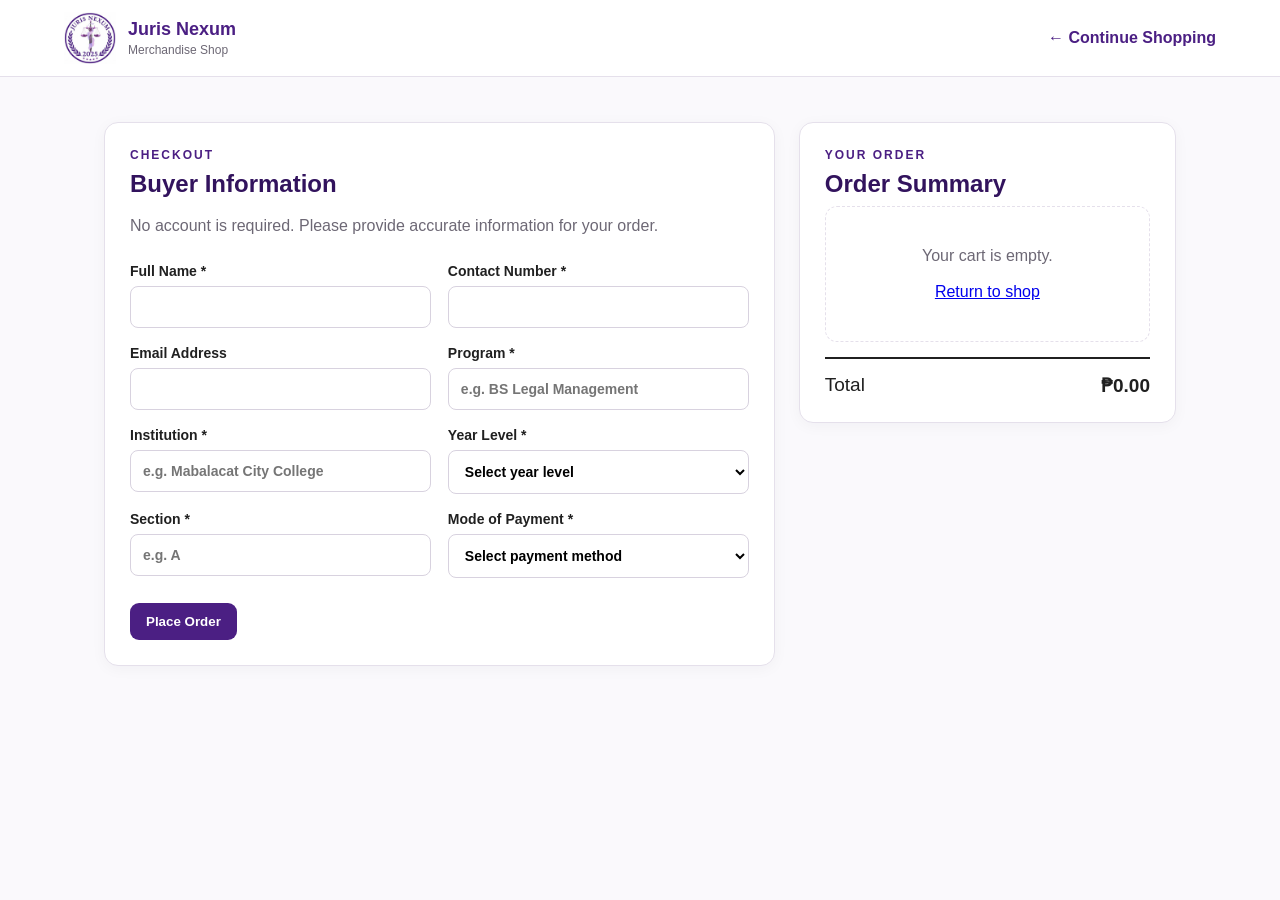
==== checkout.html @ cf718a6d "Make GCash the only payment method" ====
<!DOCTYPE html>
<html lang="en">
<head>
  <meta charset="UTF-8">
  <meta name="viewport" content="width=device-width, initial-scale=1.0">
  <title>Checkout | Juris Nexum Merchandise</title>
  <link rel="icon" href="assets/jnx-logo.png">
  <link rel="stylesheet" href="css/style.css">
</head>
<body>
<header class="site-header">
  <a class="brand brand-link" href="index.html">
    <img src="assets/jnx-logo.png" alt="Juris Nexum logo">
    <div>
      <h1>Juris Nexum</h1>
      <p>Merchandise Shop</p>
    </div>
  </a>
  <a class="text-link" href="index.html">← Continue Shopping</a>
</header>

<main class="checkout-page">
  <div class="checkout-layout">
    <section class="card">
      <p class="eyebrow">CHECKOUT</p>
      <h2>Buyer Information</h2>
      <p class="muted">No account is required. Please provide accurate information for your order.</p>

      <form id="checkoutForm">
        <div class="form-grid">
          <label>
            Full Name *
            <input id="fullName" required autocomplete="name">
          </label>
          <label>
            Contact Number *
            <input id="contact" required autocomplete="tel" inputmode="tel">
          </label>
          <label>
            Email Address
            <input id="email" type="email" autocomplete="email">
          </label>
          <label>
            Program *
            <input id="program" required placeholder="e.g. BS Legal Management">
          </label>
          <label>
            Institution *
            <input id="institution" required placeholder="e.g. Mabalacat City College">
          </label>
          <label>
            Year Level *
            <select id="yearLevel" required>
              <option value="">Select year level</option>
              <option>1st Year</option>
              <option>2nd Year</option>
              <option>3rd Year</option>
              <option>4th Year</option>
              <option>Graduate</option>
              <option>Not Applicable</option>
            </select>
          </label>
          <label>
            Section *
            <input id="section" required placeholder="e.g. A">
          </label>
          <label>
            Mode of Payment *
            <select id="paymentMethod" required>
              <option value="">Select payment method</option>
              <option value="GCash">GCash</option>
            </select>
          </label>
        </div>

        <div id="paymentPanel" class="payment-panel hidden">
          <h3>GCash Payment</h3>
          <p>Scan the QR code below. The amount shown is automatically computed from your cart.</p>
          <div class="qr-wrap">
            <img src="assets/payment-qr.jpg" alt="GCash payment QR code">
          </div>
          <div class="amount-box">
            <span>Amount to Pay</span>
            <strong id="paymentTotal">₱0.00</strong>
          </div>
          <p class="warning">Do not type a different amount. Please pay the exact total shown above.</p>

          <label>
            GCash Reference Number *
            <input id="paymentReference" placeholder="Enter your transaction reference">
          </label>
          <label>
            Proof of Payment *
            <input id="proof" type="file" accept="image/*,.pdf">
            <small>For the first version, the receipt file is selected here. The Google Drive upload connection will be added in the backend setup.</small>
          </label>
        </div>

        <div class="actions">
          <button class="primary-button" type="submit">Place Order</button>
        </div>
      </form>
    </section>

    <aside class="card order-summary">
      <p class="eyebrow">YOUR ORDER</p>
      <h2>Order Summary</h2>
      <div id="cartItems"></div>
      <div class="summary-total">
        <span>Total</span>
        <strong id="cartTotal">₱0.00</strong>
      </div>
    </aside>
  </div>
</main>

<script src="js/config.js"></script>
<script src="js/checkout.js"></script>
</body>
</html>
---- css/style.css ----
:root {
  --purple: #4b1f83;
  --purple-dark: #32135d;
  --purple-light: #f4effa;
  --text: #202020;
  --muted: #6d6875;
  --border: #e5e0eb;
  --bg: #faf9fc;
  --white: #fff;
  --success: #176b3a;
  --warning: #8a5a00;
}
* { box-sizing: border-box; }
body {
  margin: 0;
  font-family: Arial, Helvetica, sans-serif;
  color: var(--text);
  background: var(--bg);
}
.site-header {
  min-height: 76px;
  padding: 12px 5%;
  background: var(--white);
  border-bottom: 1px solid var(--border);
  display: flex;
  align-items: center;
  justify-content: space-between;
  gap: 20px;
}
.brand { display: flex; align-items: center; gap: 12px; }
.brand-link { text-decoration: none; color: inherit; }
.brand img { width: 52px; height: 52px; object-fit: contain; }
.brand h1 { font-size: 18px; margin: 0; color: var(--purple); }
.brand p { margin: 3px 0 0; font-size: 12px; color: var(--muted); }
.cart-button, .primary-button, .secondary-button {
  border-radius: 9px;
  padding: 11px 16px;
  font-weight: 700;
  text-decoration: none;
  cursor: pointer;
  border: 0;
  display: inline-block;
}
.cart-button, .primary-button { background: var(--purple); color: white; }
.cart-button:hover, .primary-button:hover { background: var(--purple-dark); }
.secondary-button { background: white; color: var(--purple); border: 1px solid var(--purple); }
.text-link { color: var(--purple); text-decoration: none; font-weight: 700; }
.hero {
  padding: 70px 5%;
  background: linear-gradient(135deg, #f3edf9, #fff);
}
.hero h2 { max-width: 720px; font-size: clamp(32px, 6vw, 58px); margin: 8px 0 15px; color: var(--purple-dark); }
.hero p:not(.eyebrow) { max-width: 600px; color: var(--muted); font-size: 17px; line-height: 1.6; }
.eyebrow { font-size: 12px; letter-spacing: 2px; font-weight: 800; color: var(--purple); margin: 0 0 8px; }
.shop-section, .checkout-page, .receipt-page { max-width: 1200px; margin: 0 auto; padding: 45px 5%; }
.section-heading { display: flex; justify-content: space-between; align-items: end; gap: 20px; margin-bottom: 25px; }
.section-heading h2, .card h2 { margin: 0 0 8px; color: var(--purple-dark); }
select, input {
  width: 100%;
  padding: 12px;
  border: 1px solid #d8d2df;
  border-radius: 8px;
  background: white;
  font: inherit;
}
#categoryFilter { width: auto; min-width: 180px; }
.product-grid { display: grid; grid-template-columns: repeat(auto-fill, minmax(230px, 1fr)); gap: 20px; }
.product-card { background: white; border: 1px solid var(--border); border-radius: 14px; overflow: hidden; box-shadow: 0 3px 15px rgba(30,20,50,.04); }
.product-image { width: 100%; height: 220px; object-fit: cover; background: #f1edf5; }
.product-info { padding: 17px; }
.product-info h3 { margin: 0 0 7px; }
.product-info p { color: var(--muted); line-height: 1.5; font-size: 14px; }
.price { font-size: 20px; font-weight: 800; color: var(--purple); margin: 12px 0; }
.stock { font-size: 12px; color: var(--muted); margin-bottom: 12px; }
.add-button { width: 100%; padding: 11px; border: 0; border-radius: 8px; background: var(--purple); color: white; font-weight: 700; cursor: pointer; }
.add-button:disabled { opacity: .5; cursor: not-allowed; }
.card { background: white; border: 1px solid var(--border); border-radius: 14px; padding: 25px; box-shadow: 0 3px 15px rgba(30,20,50,.04); }
.checkout-layout { display: grid; grid-template-columns: 1.6fr .9fr; gap: 24px; }
.muted { color: var(--muted); line-height: 1.5; }
.form-grid { display: grid; grid-template-columns: 1fr 1fr; gap: 17px; margin-top: 25px; }
label { display: flex; flex-direction: column; gap: 7px; font-weight: 700; font-size: 14px; }
.form-grid label:last-child { }
.actions { margin-top: 25px; }
.payment-panel { margin-top: 25px; padding: 20px; background: var(--purple-light); border: 1px solid #ded0ee; border-radius: 12px; }
.payment-panel h3 { margin-top: 0; color: var(--purple-dark); }
.payment-panel label { margin-top: 17px; }
.qr-wrap { text-align: center; margin: 18px 0; }
.qr-wrap img { width: min(300px, 100%); max-height: 400px; object-fit: contain; background: white; border-radius: 10px; }
.amount-box { display: flex; justify-content: space-between; align-items: center; padding: 15px; border-radius: 9px; background: white; }
.amount-box strong { font-size: 24px; color: var(--purple); }
.warning { color: var(--warning); font-size: 13px; }
.hidden { display: none !important; }
.order-summary { position: sticky; top: 20px; height: fit-content; }
.cart-row { border-bottom: 1px solid var(--border); padding: 13px 0; }
.cart-row:last-child { border-bottom: 0; }
.cart-row-title { font-weight: 700; }
.cart-row-meta { color: var(--muted); font-size: 13px; margin-top: 4px; }
.cart-row-bottom { display: flex; justify-content: space-between; margin-top: 9px; }
.qty-control { display: flex; align-items: center; gap: 7px; }
.qty-control button { border: 1px solid var(--border); background: white; border-radius: 6px; width: 27px; height: 27px; cursor: pointer; }
.summary-total { display: flex; justify-content: space-between; border-top: 2px solid var(--text); margin-top: 15px; padding-top: 15px; font-size: 19px; }
.receipt-page { max-width: 850px; }
.receipt-actions { display: flex; justify-content: space-between; margin-bottom: 20px; }
.receipt { padding: 40px; }
.receipt-header { display: flex; gap: 20px; align-items: center; border-bottom: 2px solid var(--purple); padding-bottom: 20px; }
.receipt-header img { width: 90px; height: 90px; object-fit: contain; }
.receipt-header h1 { margin: 0; color: var(--purple-dark); }
.receipt-header h2 { margin: 12px 0 0; }
.receipt-table { width: 100%; border-collapse: collapse; margin: 25px 0; }
.receipt-table th, .receipt-table td { padding: 10px; border-bottom: 1px solid var(--border); text-align: left; }
.receipt-table th:last-child, .receipt-table td:last-child { text-align: right; }
.receipt-total { text-align: right; font-size: 22px; font-weight: 800; color: var(--purple); }
.status-badge { display: inline-block; padding: 7px 10px; border-radius: 20px; background: #fff4d8; color: var(--warning); font-weight: 700; font-size: 12px; }
footer { text-align: center; padding: 30px; color: var(--muted); font-size: 13px; }
.empty { padding: 40px; text-align: center; color: var(--muted); background: white; border: 1px dashed var(--border); border-radius: 12px; }
@media (max-width: 800px) {
  .checkout-layout { grid-template-columns: 1fr; }
  .order-summary { position: static; grid-row: 1; }
  .form-grid { grid-template-columns: 1fr; }
  .section-heading { align-items: stretch; flex-direction: column; }
  #categoryFilter { width: 100%; }
  .receipt { padding: 20px; }
}
@media print {
  body { background: white; }
  .no-print { display: none !important; }
  .receipt-page { padding: 0; max-width: none; }
  .receipt { border: 0; box-shadow: none; }
}
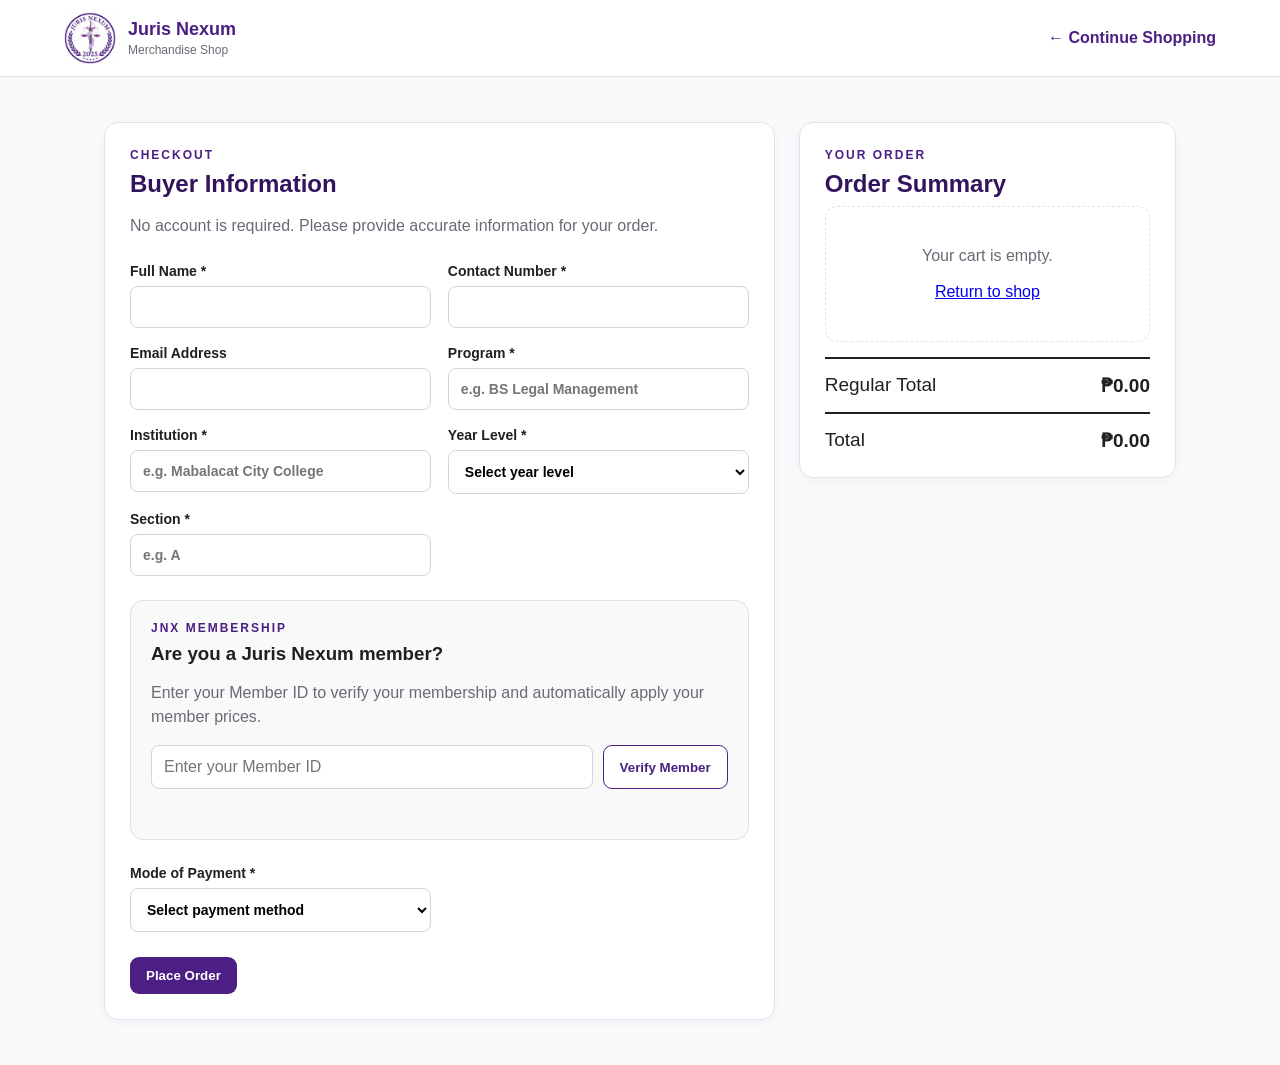
==== commit a90546ac: "Publish working JNX merchandise shop" ====
--- a/checkout.html
+++ b/checkout.html
@@ -28,6 +28,7 @@
 
       <form id="checkoutForm">
         <div class="form-grid">
+
           <label>
             Full Name *
             <input id="fullName" required autocomplete="name">
@@ -64,6 +65,36 @@
             Section *
             <input id="section" required placeholder="e.g. A">
           </label>
+        </div>
+
+        <div class="member-box">
+          <div>
+            <p class="eyebrow">JNX MEMBERSHIP</p>
+            <h3>Are you a Juris Nexum member?</h3>
+            <p class="muted">
+              Enter your Member ID to verify your membership and automatically apply your member prices.
+            </p>
+          </div>
+
+          <div class="member-verify-row">
+            <input
+              id="memberId"
+              placeholder="Enter your Member ID"
+              autocomplete="off"
+            >
+            <button
+              type="button"
+              class="secondary-button"
+              id="verifyMemberButton"
+            >
+              Verify Member
+            </button>
+          </div>
+
+          <div id="memberMessage" class="member-message"></div>
+        </div>
+
+        <div class="form-grid">
           <label>
             Mode of Payment *
             <select id="paymentMethod" required>
@@ -106,6 +137,16 @@
       <p class="eyebrow">YOUR ORDER</p>
       <h2>Order Summary</h2>
       <div id="cartItems"></div>
+      <div id="regularTotalRow" class="summary-total">
+        <span>Regular Total</span>
+        <strong id="regularCartTotal">₱0.00</strong>
+      </div>
+
+      <div id="discountRow" class="summary-total hidden">
+        <span>Member Discount</span>
+        <strong id="discountAmount">-₱0.00</strong>
+      </div>
+
       <div class="summary-total">
         <span>Total</span>
         <strong id="cartTotal">₱0.00</strong>
--- a/css/style.css
+++ b/css/style.css
@@ -127,3 +127,425 @@
   .receipt-page { padding: 0; max-width: none; }
   .receipt { border: 0; box-shadow: none; }
 }
+
+/* =========================================================
+   JNX PHOTObooth RECEIPT PRINTING
+   ========================================================= */
+
+
+.print-overlay {
+  position: fixed;
+  inset: 0;
+  z-index: 9999;
+  display: flex;
+  align-items: center;
+  justify-content: center;
+  background: rgba(15, 15, 20, 0.94);
+  opacity: 0;
+  visibility: hidden;
+  transition: opacity 0.35s ease, visibility 0.35s ease;
+}
+
+.print-overlay.show {
+  opacity: 1;
+  visibility: visible;
+}
+
+.printer-scene {
+  width: min(420px, 90vw);
+  position: relative;
+  display: flex;
+  justify-content: center;
+  align-items: flex-start;
+  padding-top: 30px;
+}
+
+/* =========================
+   PRINTER
+========================= */
+
+.printer {
+  position: relative;
+  width: 330px;
+  z-index: 3;
+}
+
+.printer-top {
+  height: 48px;
+  background: linear-gradient(
+    to bottom,
+    #303038 0%,
+    #202027 100%
+  );
+  border-radius: 18px 18px 8px 8px;
+  box-shadow:
+    0 8px 20px rgba(0,0,0,.35),
+    inset 0 2px rgba(255,255,255,.08);
+}
+
+.printer-screen {
+  position: absolute;
+  top: 13px;
+  left: 22px;
+  width: 72px;
+  height: 22px;
+  border-radius: 6px;
+  background: #101014;
+  border: 1px solid rgba(255,255,255,.08);
+  display: flex;
+  align-items: center;
+  padding-left: 8px;
+}
+
+.printing-dot {
+  width: 7px;
+  height: 7px;
+  border-radius: 50%;
+  background: #7df6a5;
+  box-shadow: 0 0 10px rgba(125,246,165,.8);
+  animation: printerBlink 1s infinite;
+}
+
+@keyframes printerBlink {
+  0%, 100% { opacity: .35; }
+  50% { opacity: 1; }
+}
+
+.printer-slot {
+  position: absolute;
+  left: 18px;
+  right: 18px;
+  top: 39px;
+  height: 11px;
+  z-index: 6;
+  background: #08080b;
+  border-radius: 0 0 7px 7px;
+  box-shadow:
+    inset 0 3px 5px rgba(0,0,0,.8),
+    0 2px 5px rgba(0,0,0,.5);
+}
+
+/* =========================
+   PAPER
+========================= */
+
+.printed-paper {
+  position: absolute;
+  z-index: 2;
+
+  top: 43px;
+  left: 34px;
+  width: 262px;
+
+  background:
+    linear-gradient(
+      to right,
+      rgba(0,0,0,.025),
+      transparent 8%,
+      transparent 92%,
+      rgba(0,0,0,.025)
+    ),
+    #fffdf8;
+
+  color: #17171c;
+
+  padding: 25px 22px 28px;
+  box-sizing: border-box;
+
+  transform: translateY(0);
+  clip-path: inset(0 0 100% 0);
+
+  box-shadow:
+    0 8px 20px rgba(0,0,0,.18);
+
+  opacity: 1;
+}
+
+/*
+  The paper itself stays anchored to the printer.
+  Only the visible portion grows downward.
+*/
+.print-overlay.printing .printed-paper {
+  animation: paperFeedDown 3.8s cubic-bezier(.22,.61,.36,1) forwards;
+}
+
+@keyframes paperFeedDown {
+  0% {
+    clip-path: inset(0 0 100% 0);
+  }
+
+  8% {
+    clip-path: inset(0 0 94% 0);
+  }
+
+  25% {
+    clip-path: inset(0 0 76% 0);
+  }
+
+  45% {
+    clip-path: inset(0 0 55% 0);
+  }
+
+  65% {
+    clip-path: inset(0 0 34% 0);
+  }
+
+  82% {
+    clip-path: inset(0 0 16% 0);
+  }
+
+  94% {
+    clip-path: inset(0 0 4% 0);
+  }
+
+  100% {
+    clip-path: inset(0 0 0% 0);
+  }
+}
+
+/* Paper texture */
+.printed-paper::before {
+  content: "";
+  position: absolute;
+  inset: 0;
+  pointer-events: none;
+
+  background:
+    repeating-linear-gradient(
+      to bottom,
+      rgba(0,0,0,.018) 0px,
+      rgba(0,0,0,.018) 1px,
+      transparent 1px,
+      transparent 4px
+    );
+
+  opacity: .45;
+}
+
+/* =========================
+   PRINTED RECEIPT
+========================= */
+
+.paper-content {
+  position: relative;
+  z-index: 2;
+  font-family: "Courier New", monospace;
+  font-size: 12px;
+  line-height: 1.55;
+}
+
+.paper-logo {
+  text-align: center;
+  font-weight: 900;
+  font-size: 17px;
+  letter-spacing: 2px;
+  margin-bottom: 3px;
+}
+
+.paper-subtitle {
+  text-align: center;
+  font-size: 9px;
+  letter-spacing: 1.5px;
+  margin-bottom: 14px;
+}
+
+.paper-line {
+  border-top: 1px dashed #555;
+  margin: 10px 0;
+}
+
+.paper-row {
+  display: flex;
+  justify-content: space-between;
+  gap: 12px;
+  margin: 4px 0;
+}
+
+.paper-item {
+  margin: 8px 0;
+}
+
+.paper-item-name {
+  font-weight: 700;
+}
+
+.paper-item-meta {
+  font-size: 10px;
+  opacity: .75;
+}
+
+.paper-total {
+  display: flex;
+  justify-content: space-between;
+  font-size: 16px;
+  font-weight: 900;
+  margin-top: 12px;
+}
+
+.paper-footer {
+  text-align: center;
+  margin-top: 18px;
+  font-size: 9px;
+  opacity: .7;
+}
+
+/* =========================
+   STATUS
+========================= */
+
+.printing-status {
+  position: absolute;
+  top: calc(100% + 22px);
+  left: 0;
+  width: 100%;
+  text-align: center;
+  color: white;
+  font-size: 14px;
+  font-weight: 600;
+  letter-spacing: .2px;
+  opacity: .85;
+}
+
+.printing-status::after {
+  content: "";
+  display: inline-block;
+  width: 18px;
+  text-align: left;
+  animation: printingDots 1.2s infinite;
+}
+
+@keyframes printingDots {
+  0%   { content: ""; }
+  33%  { content: "."; }
+  66%  { content: ".."; }
+  100% { content: "..."; }
+}
+
+/* =========================
+   REALISTIC END MOVEMENT
+========================= */
+
+.print-overlay.finished .printed-paper {
+  animation:
+    paperWobble .65s cubic-bezier(.36,.07,.19,.97) both;
+}
+
+@keyframes paperWobble {
+  0% {
+    transform: translateX(0) rotate(0);
+  }
+
+  20% {
+    transform: translateX(-2px) rotate(-.4deg);
+  }
+
+  40% {
+    transform: translateX(2px) rotate(.35deg);
+  }
+
+  60% {
+    transform: translateX(-1px) rotate(-.2deg);
+  }
+
+  80% {
+    transform: translateX(1px) rotate(.1deg);
+  }
+
+  100% {
+    transform: translateX(0) rotate(0);
+  }
+}
+
+/* =========================
+   MOBILE
+========================= */
+
+@media (max-width: 520px) {
+  .printer {
+    width: 290px;
+  }
+
+  .printed-paper {
+    left: 29px;
+    width: 232px;
+  }
+}
+
+@media print {
+
+  .print-overlay {
+    display: none !important;
+  }
+
+}
+
+
+/* JNX ORDER TRACKING - FORCE REFRESH BUTTON CLICKABLE */
+#refreshStatusButton {
+  position: relative !important;
+  z-index: 9999 !important;
+  pointer-events: auto !important;
+  cursor: pointer !important;
+}
+
+#refreshStatusButton:disabled {
+  cursor: wait !important;
+  pointer-events: auto !important;
+}
+
+/* ============================================================
+   JNX MEMBER DISCOUNT
+   ============================================================ */
+
+.member-box {
+  margin: 24px 0;
+  padding: 20px;
+  border: 1px solid rgba(0, 0, 0, 0.10);
+  border-radius: 14px;
+  background: rgba(0, 0, 0, 0.025);
+}
+
+.member-box h3 {
+  margin: 4px 0 6px;
+}
+
+.member-verify-row {
+  display: flex;
+  gap: 10px;
+  margin-top: 14px;
+}
+
+.member-verify-row input {
+  flex: 1;
+}
+
+.member-message {
+  margin-top: 10px;
+  min-height: 20px;
+  font-size: 14px;
+}
+
+.member-message.success {
+  color: #18794e;
+}
+
+.member-message.error {
+  color: #b42318;
+}
+
+.member-price-label {
+  display: inline-block;
+  margin-left: 5px;
+  font-size: 10px;
+  font-weight: 700;
+  letter-spacing: .05em;
+  padding: 2px 6px;
+  border-radius: 999px;
+  background: rgba(0, 0, 0, .08);
+}
+
+@media (max-width: 600px) {
+  .member-verify-row {
+    flex-direction: column;
+  }
+}
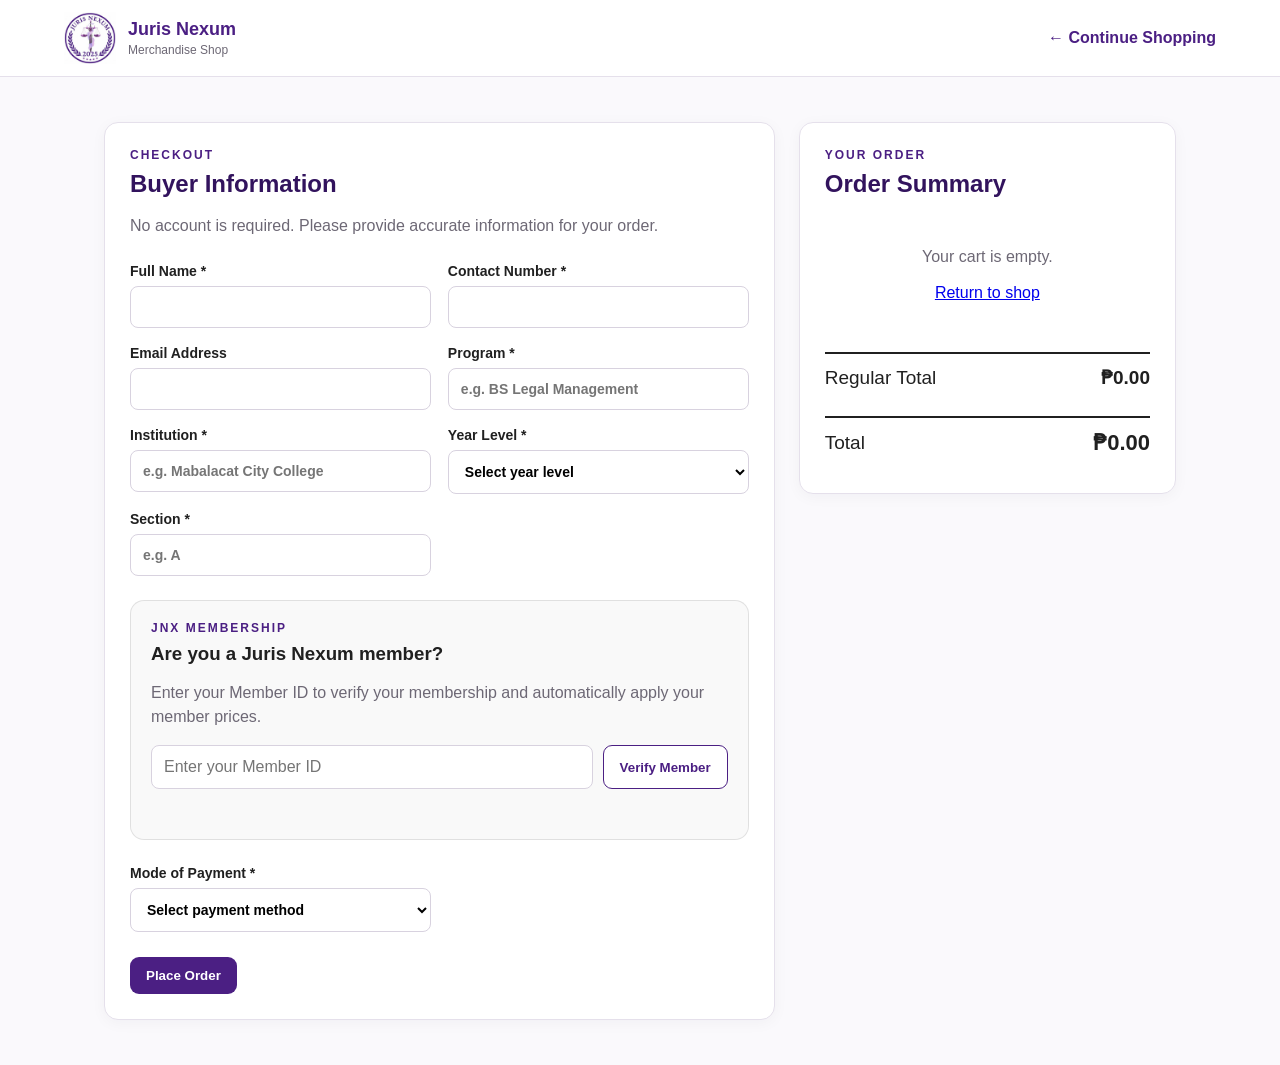
==== commit 41212b9c: "Add cart sound effect" ====
--- a/checkout.html
+++ b/checkout.html
@@ -16,7 +16,7 @@
       <p>Merchandise Shop</p>
     </div>
   </a>
-  <a class="text-link" href="index.html">← Continue Shopping</a>
+  <a id="continueShoppingBtn" class="text-link" href="./shop.html">← Continue Shopping</a>
 </header>
 
 <main class="checkout-page">
@@ -155,7 +155,41 @@
   </div>
 </main>
 
+
+<!-- JNX ORDER IN THE COURT BOOM -->
+<div id="orderCourtBoom" class="order-court-boom" aria-hidden="true">
+  <div class="court-boom-flash"></div>
+
+  <div class="court-boom-burst burst-1"></div>
+  <div class="court-boom-burst burst-2"></div>
+  <div class="court-boom-burst burst-3"></div>
+  <div class="court-boom-burst burst-4"></div>
+
+  <div class="court-graffiti">
+    <span class="court-small">THE COURT HAS SPOKEN</span>
+    <strong>ORDER</strong>
+    <strong>IN THE</strong>
+    <strong>COURT!</strong>
+    <span class="court-spray spray-1">✦</span>
+    <span class="court-spray spray-2">✦</span>
+    <span class="court-spray spray-3">✦</span>
+  </div>
+</div>
+
+
+
 <script src="js/config.js"></script>
 <script src="js/checkout.js"></script>
+<script>
+document.addEventListener("click", function (e) {
+  const link = e.target.closest("#continueShoppingBtn");
+
+  if (!link) return;
+
+  e.preventDefault();
+  window.location.assign("./shop.html");
+});
+</script>
+
 </body>
 </html>
--- a/css/style.css
+++ b/css/style.css
@@ -549,3 +549,2264 @@
     flex-direction: column;
   }
 }
+
+
+/* =========================================================
+   JNX MODERN E-COMMERCE SHOP
+   Homepage redesign
+========================================================= */
+
+.shop-home {
+  --shop-purple: #4b1f83;
+  --shop-purple-dark: #291047;
+  --shop-purple-soft: #f5f0fa;
+  --shop-black: #151219;
+  --shop-gray: #706b77;
+  --shop-border: #e8e3ec;
+  --shop-white: #ffffff;
+
+  background: #faf9fc;
+  color: var(--shop-black);
+}
+
+
+/* =========================
+   HEADER
+========================= */
+
+.store-header {
+  position: sticky;
+  top: 0;
+  z-index: 1000;
+
+  background: rgba(255,255,255,.94);
+  backdrop-filter: blur(18px);
+
+  border-bottom: 1px solid var(--shop-border);
+}
+
+.store-header-inner {
+  width: min(1320px, 92%);
+  min-height: 78px;
+  margin: auto;
+
+  display: flex;
+  align-items: center;
+  justify-content: space-between;
+
+  gap: 30px;
+}
+
+.store-brand {
+  display: flex;
+  align-items: center;
+  gap: 12px;
+
+  color: inherit;
+  text-decoration: none;
+
+  min-width: 220px;
+}
+
+.store-brand img {
+  width: 45px;
+  height: 45px;
+  object-fit: contain;
+}
+
+.store-brand strong {
+  display: block;
+
+  color: var(--shop-purple-dark);
+
+  font-size: 15px;
+  letter-spacing: 1.5px;
+}
+
+.store-brand span {
+  display: block;
+
+  margin-top: 3px;
+
+  color: var(--shop-gray);
+
+  font-size: 9px;
+  letter-spacing: 1.5px;
+  font-weight: 700;
+}
+
+.store-nav {
+  display: flex;
+  align-items: center;
+  gap: 34px;
+}
+
+.store-nav a {
+  color: #4c4652;
+  text-decoration: none;
+
+  font-size: 14px;
+  font-weight: 700;
+
+  transition: color .2s ease;
+}
+
+.store-nav a:hover {
+  color: var(--shop-purple);
+}
+
+.store-cart {
+  display: flex;
+  align-items: center;
+  gap: 8px;
+
+  padding: 11px 15px;
+
+  background: var(--shop-black);
+  color: white;
+
+  text-decoration: none;
+
+  border-radius: 12px;
+
+  font-size: 13px;
+  font-weight: 800;
+
+  transition:
+    transform .2s ease,
+    background .2s ease;
+}
+
+.store-cart:hover {
+  background: var(--shop-purple);
+  transform: translateY(-2px);
+}
+
+.cart-icon {
+  font-size: 16px;
+}
+
+.store-cart b {
+  min-width: 21px;
+  height: 21px;
+
+  display: inline-flex;
+  align-items: center;
+  justify-content: center;
+
+  background: white;
+  color: var(--shop-black);
+
+  border-radius: 50%;
+
+  font-size: 11px;
+}
+
+
+/* =========================
+   HERO
+========================= */
+
+.store-hero {
+  position: relative;
+  overflow: hidden;
+
+  min-height: 590px;
+
+  background:
+    radial-gradient(
+      circle at 75% 40%,
+      rgba(111,61,168,.22),
+      transparent 32%
+    ),
+    linear-gradient(
+      135deg,
+      #f8f4fb 0%,
+      #ffffff 55%,
+      #f1eaf8 100%
+    );
+}
+
+.hero-glow {
+  position: absolute;
+
+  width: 450px;
+  height: 450px;
+
+  right: -120px;
+  top: -140px;
+
+  border-radius: 50%;
+
+  background: rgba(93,42,145,.09);
+
+  filter: blur(5px);
+}
+
+.hero-content {
+  position: relative;
+  z-index: 2;
+
+  width: min(1320px, 92%);
+  min-height: 590px;
+
+  margin: auto;
+
+  display: grid;
+  grid-template-columns: 1.05fr .95fr;
+
+  align-items: center;
+
+  gap: 50px;
+}
+
+.hero-copy {
+  max-width: 680px;
+}
+
+.hero-badge {
+  display: inline-flex;
+
+  padding: 8px 13px;
+
+  border-radius: 100px;
+
+  background: rgba(75,31,131,.08);
+  color: var(--shop-purple);
+
+  font-size: 10px;
+  font-weight: 900;
+
+  letter-spacing: 2px;
+}
+
+.hero-copy h1 {
+  margin: 20px 0 20px;
+
+  max-width: 680px;
+
+  color: var(--shop-purple-dark);
+
+  font-size: clamp(44px, 6vw, 76px);
+  line-height: .98;
+  letter-spacing: -3px;
+}
+
+.hero-copy h1 span {
+  display: block;
+  color: var(--shop-purple);
+}
+
+.hero-copy p {
+  max-width: 570px;
+
+  margin: 0;
+
+  color: var(--shop-gray);
+
+  font-size: 17px;
+  line-height: 1.7;
+}
+
+.hero-actions {
+  display: flex;
+  align-items: center;
+
+  gap: 22px;
+
+  margin-top: 32px;
+}
+
+.hero-button {
+  display: inline-flex;
+  align-items: center;
+  gap: 15px;
+
+  padding: 15px 21px;
+
+  border-radius: 12px;
+
+  background: var(--shop-purple);
+  color: white;
+
+  text-decoration: none;
+
+  font-size: 14px;
+  font-weight: 800;
+
+  box-shadow: 0 12px 30px rgba(75,31,131,.20);
+
+  transition:
+    transform .2s ease,
+    background .2s ease;
+}
+
+.hero-button:hover {
+  background: var(--shop-purple-dark);
+  transform: translateY(-2px);
+}
+
+.hero-button span {
+  font-size: 19px;
+}
+
+.hero-link {
+  color: var(--shop-black);
+
+  text-decoration: none;
+
+  font-size: 14px;
+  font-weight: 800;
+
+  border-bottom: 1px solid #aaa2b1;
+
+  padding-bottom: 4px;
+}
+
+
+/* HERO PRODUCT */
+
+.hero-product {
+  display: flex;
+  align-items: center;
+  justify-content: center;
+}
+
+.hero-product-card {
+  position: relative;
+
+  width: min(390px, 85%);
+
+  aspect-ratio: .84;
+
+  border-radius: 28px;
+
+  padding: 25px;
+
+  display: flex;
+  flex-direction: column;
+  justify-content: space-between;
+
+  background:
+    linear-gradient(
+      145deg,
+      #2b1247,
+      #5c2a87 55%,
+      #8b5bb1
+    );
+
+  box-shadow:
+    0 35px 70px rgba(45,20,70,.22),
+    inset 0 1px rgba(255,255,255,.2);
+
+  transform: rotate(3deg);
+
+  transition: transform .4s ease;
+}
+
+.hero-product-card:hover {
+  transform: rotate(0deg) translateY(-8px);
+}
+
+.hero-product-top,
+.hero-product-bottom {
+  display: flex;
+  justify-content: space-between;
+  align-items: center;
+
+  color: rgba(255,255,255,.8);
+}
+
+.hero-product-top {
+  font-size: 10px;
+  font-weight: 800;
+  letter-spacing: 2px;
+}
+
+.hero-product-card img {
+  width: 58%;
+
+  align-self: center;
+
+  filter:
+    brightness(0)
+    invert(1)
+    drop-shadow(0 15px 20px rgba(0,0,0,.25));
+
+  opacity: .95;
+}
+
+.hero-product-bottom {
+  display: block;
+}
+
+.hero-product-bottom strong {
+  display: block;
+
+  color: white;
+
+  font-size: 18px;
+  letter-spacing: 2px;
+}
+
+.hero-product-bottom span {
+  display: block;
+
+  margin-top: 4px;
+
+  font-size: 9px;
+  letter-spacing: 2px;
+}
+
+
+/* =========================
+   FEATURES
+========================= */
+
+.store-features {
+  width: min(1200px, 92%);
+
+  margin: -35px auto 0;
+
+  position: relative;
+  z-index: 10;
+
+  display: grid;
+  grid-template-columns: repeat(4, 1fr);
+
+  background: white;
+
+  border: 1px solid var(--shop-border);
+
+  border-radius: 18px;
+
+  box-shadow: 0 15px 40px rgba(30,20,50,.07);
+
+  overflow: hidden;
+}
+
+.feature-item {
+  min-height: 100px;
+
+  display: flex;
+  align-items: center;
+
+  gap: 13px;
+
+  padding: 20px;
+
+  border-right: 1px solid var(--shop-border);
+}
+
+.feature-item:last-child {
+  border-right: 0;
+}
+
+.feature-icon {
+  width: 42px;
+  height: 42px;
+
+  flex-shrink: 0;
+
+  display: flex;
+  align-items: center;
+  justify-content: center;
+
+  border-radius: 12px;
+
+  background: var(--shop-purple-soft);
+
+  font-size: 18px;
+}
+
+.feature-item strong {
+  display: block;
+
+  font-size: 12px;
+}
+
+.feature-item span {
+  display: block;
+
+  margin-top: 4px;
+
+  color: var(--shop-gray);
+
+  font-size: 10px;
+}
+
+
+/* =========================
+   SHOP
+========================= */
+
+.store-shop {
+  width: min(1200px, 92%);
+
+  margin: auto;
+
+  padding: 110px 0 80px;
+}
+
+.store-section-heading {
+  display: flex;
+  justify-content: space-between;
+  align-items: end;
+
+  margin-bottom: 30px;
+}
+
+.section-label {
+  display: block;
+
+  margin-bottom: 8px;
+
+  color: var(--shop-purple);
+
+  font-size: 10px;
+  font-weight: 900;
+
+  letter-spacing: 2px;
+}
+
+.store-section-heading h2 {
+  margin: 0;
+
+  color: var(--shop-purple-dark);
+
+  font-size: clamp(28px, 4vw, 42px);
+  letter-spacing: -1px;
+}
+
+.store-section-heading p {
+  margin: 8px 0 0;
+
+  color: var(--shop-gray);
+
+  font-size: 14px;
+}
+
+
+/* SEARCH */
+
+.shop-controls {
+  display: flex;
+  gap: 12px;
+
+  margin-bottom: 30px;
+}
+
+.shop-search {
+  flex: 1;
+
+  position: relative;
+}
+
+.shop-search > span {
+  position: absolute;
+
+  left: 15px;
+  top: 50%;
+
+  transform: translateY(-50%);
+
+  color: #89818f;
+
+  font-size: 21px;
+
+  pointer-events: none;
+}
+
+.shop-search input {
+  width: 100%;
+
+  height: 48px;
+
+  padding: 0 16px 0 44px;
+
+  border: 1px solid var(--shop-border);
+  border-radius: 12px;
+
+  background: white;
+
+  outline: none;
+
+  font-size: 13px;
+
+  transition:
+    border-color .2s ease,
+    box-shadow .2s ease;
+}
+
+.shop-search input:focus {
+  border-color: var(--shop-purple);
+
+  box-shadow:
+    0 0 0 4px rgba(75,31,131,.08);
+}
+
+.shop-controls select {
+  width: 190px;
+  height: 48px;
+
+  border-radius: 12px;
+
+  border: 1px solid var(--shop-border);
+
+  padding: 0 14px;
+
+  font-size: 13px;
+
+  cursor: pointer;
+}
+
+
+/* =========================
+   PRODUCTS
+========================= */
+
+.modern-product-grid {
+  display: grid;
+
+  grid-template-columns:
+    repeat(4, minmax(0, 1fr));
+
+  gap: 18px;
+}
+
+.modern-product-card {
+  position: relative;
+
+  background: white;
+
+  border: 1px solid var(--shop-border);
+
+  border-radius: 18px;
+
+  overflow: hidden;
+
+  transition:
+    transform .25s ease,
+    box-shadow .25s ease,
+    border-color .25s ease;
+}
+
+.modern-product-card:hover {
+  transform: translateY(-5px);
+
+  border-color: #d7c9e2;
+
+  box-shadow:
+    0 18px 45px rgba(30,20,50,.10);
+}
+
+.modern-product-image-wrap {
+  position: relative;
+
+  height: 275px;
+
+  display: flex;
+  align-items: center;
+  justify-content: center;
+
+  background:
+    linear-gradient(
+      145deg,
+      #f7f3fa,
+      #eee7f3
+    );
+
+  overflow: hidden;
+}
+
+.modern-product-image {
+  width: 100%;
+  height: 100%;
+
+  object-fit: contain;
+
+  padding: 28px;
+
+  transition: transform .35s ease;
+}
+
+.modern-product-card:hover .modern-product-image {
+  transform: scale(1.06);
+}
+
+.product-category-tag {
+  position: absolute;
+
+  top: 13px;
+  left: 13px;
+
+  padding: 6px 9px;
+
+  border-radius: 7px;
+
+  background: rgba(255,255,255,.9);
+
+  color: var(--shop-purple);
+
+  font-size: 9px;
+  font-weight: 900;
+
+  letter-spacing: 1px;
+}
+
+.product-stock-tag {
+  position: absolute;
+
+  top: 13px;
+  right: 13px;
+
+  padding: 6px 9px;
+
+  border-radius: 7px;
+
+  background: rgba(21,18,25,.88);
+
+  color: white;
+
+  font-size: 9px;
+  font-weight: 800;
+}
+
+.product-stock-tag.out {
+  background: #e7e3e8;
+  color: #756f7a;
+}
+
+.modern-product-info {
+  padding: 18px;
+}
+
+.modern-product-info h3 {
+  margin: 0;
+
+  color: var(--shop-black);
+
+  font-size: 16px;
+}
+
+.modern-product-description {
+  min-height: 40px;
+
+  margin: 7px 0 12px;
+
+  color: var(--shop-gray);
+
+  font-size: 12px;
+  line-height: 1.55;
+}
+
+.modern-price-row {
+  display: flex;
+  align-items: baseline;
+  gap: 8px;
+
+  margin-bottom: 10px;
+}
+
+.modern-price {
+  color: var(--shop-purple);
+
+  font-size: 20px;
+  font-weight: 900;
+}
+
+.member-price {
+  color: #19804a;
+
+  font-size: 10px;
+  font-weight: 800;
+}
+
+.member-price strong {
+  font-size: 12px;
+}
+
+.modern-product-info label {
+  margin-bottom: 10px;
+
+  color: #55505b;
+
+  font-size: 10px;
+  font-weight: 800;
+}
+
+.modern-product-info select {
+  margin-top: 5px;
+
+  height: 39px;
+
+  padding: 0 10px;
+
+  border: 1px solid var(--shop-border);
+
+  border-radius: 9px;
+
+  font-size: 12px;
+}
+
+.modern-add-button {
+  width: 100%;
+
+  height: 42px;
+
+  border: 0;
+
+  border-radius: 10px;
+
+  background: var(--shop-black);
+  color: white;
+
+  font-size: 12px;
+  font-weight: 900;
+
+  cursor: pointer;
+
+  transition:
+    background .2s ease,
+    transform .2s ease;
+}
+
+.modern-add-button:hover {
+  background: var(--shop-purple);
+
+  transform: translateY(-1px);
+}
+
+.modern-add-button:disabled {
+  opacity: .45;
+
+  cursor: not-allowed;
+
+  transform: none;
+}
+
+
+/* =========================
+   TRACK ORDER
+========================= */
+
+.track-section {
+  width: min(1200px, 92%);
+
+  margin: auto;
+
+  padding: 30px 0 100px;
+}
+
+.track-card {
+  position: relative;
+
+  display: flex;
+  align-items: center;
+
+  gap: 25px;
+
+  padding: 38px;
+
+  overflow: hidden;
+
+  border-radius: 22px;
+
+  background:
+    linear-gradient(
+      135deg,
+      #241035,
+      #4b1f83
+    );
+
+  box-shadow:
+    0 25px 50px rgba(54,22,87,.18);
+}
+
+.track-card::after {
+  content: "";
+
+  position: absolute;
+
+  width: 300px;
+  height: 300px;
+
+  right: -100px;
+  top: -120px;
+
+  border-radius: 50%;
+
+  border: 60px solid rgba(255,255,255,.04);
+}
+
+.track-icon {
+  position: relative;
+  z-index: 2;
+
+  width: 68px;
+  height: 68px;
+
+  flex-shrink: 0;
+
+  display: flex;
+  align-items: center;
+  justify-content: center;
+
+  border-radius: 18px;
+
+  background: rgba(255,255,255,.1);
+
+  font-size: 28px;
+}
+
+.track-content {
+  position: relative;
+  z-index: 2;
+
+  flex: 1;
+}
+
+.track-content .section-label {
+  color: #cdb6e1;
+}
+
+.track-content h2 {
+  margin: 0;
+
+  color: white;
+
+  font-size: 26px;
+}
+
+.track-content p {
+  max-width: 650px;
+
+  margin: 7px 0 20px;
+
+  color: rgba(255,255,255,.7);
+
+  font-size: 13px;
+  line-height: 1.6;
+}
+
+.track-form {
+  display: flex;
+
+  max-width: 650px;
+
+  gap: 9px;
+}
+
+.track-form input {
+  height: 45px;
+
+  border: 0;
+
+  border-radius: 9px;
+
+  padding: 0 14px;
+
+  outline: none;
+}
+
+.track-form button {
+  height: 45px;
+
+  padding: 0 18px;
+
+  border: 0;
+
+  border-radius: 9px;
+
+  background: white;
+  color: var(--shop-purple-dark);
+
+  font-size: 12px;
+  font-weight: 900;
+
+  cursor: pointer;
+
+  white-space: nowrap;
+}
+
+.track-form button span {
+  margin-left: 7px;
+}
+
+
+/* =========================
+   FOOTER
+========================= */
+
+.store-footer {
+  background: #151219;
+
+  color: white;
+
+  padding: 28px 0;
+}
+
+.footer-inner {
+  width: min(1200px, 92%);
+
+  margin: auto;
+
+  display: flex;
+  align-items: center;
+  justify-content: space-between;
+
+  gap: 20px;
+}
+
+.footer-brand {
+  display: flex;
+  align-items: center;
+  gap: 10px;
+}
+
+.footer-brand img {
+  width: 38px;
+  height: 38px;
+
+  object-fit: contain;
+}
+
+.footer-brand strong {
+  display: block;
+
+  font-size: 11px;
+  letter-spacing: 1.5px;
+}
+
+.footer-brand span {
+  display: block;
+
+  margin-top: 3px;
+
+  color: #99939f;
+
+  font-size: 9px;
+}
+
+.footer-copy {
+  color: #817b87;
+
+  font-size: 10px;
+}
+
+
+/* =========================
+   RESPONSIVE
+========================= */
+
+@media (max-width: 1050px) {
+
+  .modern-product-grid {
+    grid-template-columns: repeat(3, minmax(0, 1fr));
+  }
+
+  .store-features {
+    grid-template-columns: repeat(2, 1fr);
+  }
+
+  .feature-item:nth-child(2) {
+    border-right: 0;
+  }
+
+  .feature-item:nth-child(1),
+  .feature-item:nth-child(2) {
+    border-bottom: 1px solid var(--shop-border);
+  }
+
+}
+
+
+@media (max-width: 850px) {
+
+  .store-nav {
+    display: none;
+  }
+
+  .hero-content {
+    grid-template-columns: 1fr;
+
+    padding: 70px 0;
+  }
+
+  .store-hero,
+  .hero-content {
+    min-height: auto;
+  }
+
+  .hero-product {
+    display: none;
+  }
+
+  .hero-copy h1 {
+    font-size: clamp(44px, 12vw, 64px);
+  }
+
+  .modern-product-grid {
+    grid-template-columns: repeat(2, minmax(0, 1fr));
+  }
+
+}
+
+
+@media (max-width: 600px) {
+
+  .store-header-inner {
+    min-height: 68px;
+  }
+
+  .store-brand {
+    min-width: auto;
+  }
+
+  .store-brand img {
+    width: 38px;
+    height: 38px;
+  }
+
+  .store-brand strong {
+    font-size: 12px;
+  }
+
+  .store-brand span {
+    font-size: 7px;
+  }
+
+  .store-cart {
+    padding: 9px 11px;
+  }
+
+  .store-cart > span:not(.cart-icon) {
+    display: none;
+  }
+
+  .store-features {
+    grid-template-columns: 1fr;
+  }
+
+  .feature-item {
+    border-right: 0;
+    border-bottom: 1px solid var(--shop-border);
+  }
+
+  .feature-item:last-child {
+    border-bottom: 0;
+  }
+
+  .store-shop {
+    padding-top: 75px;
+  }
+
+  .shop-controls {
+    flex-direction: column;
+  }
+
+  .shop-controls select {
+    width: 100%;
+  }
+
+  .modern-product-grid {
+    grid-template-columns: 1fr;
+  }
+
+  .modern-product-image-wrap {
+    height: 300px;
+  }
+
+  .track-card {
+    flex-direction: column;
+    align-items: flex-start;
+
+    padding: 28px 22px;
+  }
+
+  .track-form {
+    flex-direction: column;
+  }
+
+  .track-form input,
+  .track-form button {
+    width: 100%;
+  }
+
+  .footer-inner {
+    flex-direction: column;
+    align-items: flex-start;
+  }
+
+}
+
+
+/* =========================
+   CART TOAST
+========================= */
+
+.shop-toast {
+  position: fixed;
+
+  right: 24px;
+  bottom: 24px;
+
+  z-index: 9999;
+
+  display: flex;
+  align-items: center;
+
+  gap: 12px;
+
+  min-width: 250px;
+
+  padding: 14px 16px;
+
+  border-radius: 13px;
+
+  background: #17141b;
+  color: white;
+
+  box-shadow:
+    0 20px 45px rgba(0,0,0,.22);
+
+  transform:
+    translateY(20px);
+
+  opacity: 0;
+
+  transition:
+    opacity .25s ease,
+    transform .25s ease;
+}
+
+.shop-toast.show {
+  opacity: 1;
+
+  transform:
+    translateY(0);
+}
+
+.shop-toast > span {
+  width: 29px;
+  height: 29px;
+
+  display: flex;
+  align-items: center;
+  justify-content: center;
+
+  border-radius: 50%;
+
+  background: #4b1f83;
+
+  font-weight: 900;
+}
+
+.shop-toast strong {
+  display: block;
+
+  font-size: 12px;
+}
+
+.shop-toast small {
+  display: block;
+
+  margin-top: 3px;
+
+  color: #aaa4b0;
+
+  font-size: 10px;
+}
+
+.modern-empty {
+  grid-column: 1 / -1;
+
+  padding: 70px 20px;
+
+  border-radius: 18px;
+}
+
+.modern-empty strong {
+  display: block;
+
+  color: #33283d;
+
+  font-size: 17px;
+}
+
+.modern-empty p {
+  margin: 7px 0 0;
+
+  font-size: 12px;
+}
+
+
+@media (max-width: 600px) {
+
+  .shop-toast {
+    left: 15px;
+    right: 15px;
+    bottom: 15px;
+
+    min-width: 0;
+  }
+
+}
+
+/* =========================================================
+   JNX CART ANIMATIONS
+   ========================================================= */
+
+.cart-button-smash {
+  animation: jnxButtonSmash .45s cubic-bezier(.2,.8,.2,1);
+}
+
+@keyframes jnxButtonSmash {
+  0% { transform: scale(1); }
+  20% { transform: scale(.88); }
+  42% { transform: scale(1.08); }
+  65% { transform: scale(.96); }
+  100% { transform: scale(1); }
+}
+
+.cart-count-pop {
+  animation: jnxCartCountPop .5s cubic-bezier(.2,.8,.2,1);
+}
+
+@keyframes jnxCartCountPop {
+  0% { transform: scale(1); }
+  30% { transform: scale(1.45) rotate(-8deg); }
+  55% { transform: scale(.88) rotate(5deg); }
+  75% { transform: scale(1.15) rotate(-2deg); }
+  100% { transform: scale(1); }
+}
+
+/* =========================================================
+   CHECKOUT CART DASHBOARD
+   ========================================================= */
+
+.order-summary {
+  position: sticky;
+  top: 24px;
+  align-self: start;
+}
+
+#cartItems {
+  display: flex;
+  flex-direction: column;
+  gap: 12px;
+  margin: 20px 0;
+}
+
+.cart-row {
+  position: relative;
+  padding: 16px;
+  border: 1px solid var(--line);
+  background: var(--white);
+  transition:
+    transform .2s ease,
+    border-color .2s ease,
+    box-shadow .2s ease;
+}
+
+.cart-row:hover {
+  transform: translateY(-2px);
+  border-color: rgba(109,40,217,.25);
+  box-shadow: 0 10px 30px rgba(0,0,0,.06);
+}
+
+.cart-row-bottom {
+  display: flex;
+  align-items: center;
+  justify-content: space-between;
+  gap: 14px;
+  margin-top: 14px;
+}
+
+.qty-control {
+  display: inline-flex;
+  align-items: center;
+  border: 1px solid var(--line);
+  background: var(--white);
+}
+
+.qty-control button {
+  width: 34px;
+  height: 34px;
+  border: 0;
+  background: transparent;
+  cursor: pointer;
+  font-size: 16px;
+  font-weight: 800;
+  transition:
+    background .15s ease,
+    transform .15s ease;
+}
+
+.qty-control button:hover {
+  background: rgba(109,40,217,.07);
+}
+
+.qty-control button:active {
+  transform: scale(.88);
+}
+
+.qty-control span {
+  min-width: 32px;
+  text-align: center;
+  font-size: 13px;
+  font-weight: 800;
+}
+
+.summary-total {
+  display: flex;
+  align-items: center;
+  justify-content: space-between;
+  gap: 16px;
+  padding: 12px 0;
+}
+
+.summary-total strong {
+  font-weight: 900;
+}
+
+#cartTotal {
+  font-size: 22px;
+}
+
+#discountRow {
+  color: var(--purple);
+}
+
+#cartItems .empty {
+  padding: 30px 20px;
+  text-align: center;
+  border: 1px dashed var(--line);
+}
+
+/* =========================================================
+   PLACE ORDER SMASH EFFECT
+   ========================================================= */
+
+.primary-button.order-smash {
+  animation:
+    jnxOrderSmash .55s cubic-bezier(.2,.8,.2,1),
+    jnxOrderGlow .7s ease;
+}
+
+@keyframes jnxOrderSmash {
+  0% { transform: scale(1); }
+  18% { transform: scale(.90); }
+  35% { transform: scale(1.07); }
+  52% { transform: scale(.96); }
+  70% { transform: scale(1.025); }
+  100% { transform: scale(1); }
+}
+
+@keyframes jnxOrderGlow {
+  0% {
+    box-shadow: 0 0 0 rgba(109,40,217,0);
+  }
+
+  35% {
+    box-shadow:
+      0 0 0 8px rgba(109,40,217,.08),
+      0 12px 35px rgba(109,40,217,.22);
+  }
+
+  100% {
+    box-shadow: 0 0 0 rgba(109,40,217,0);
+  }
+}
+
+.checkout-page.order-impact {
+  animation: jnxCheckoutImpact .45s ease;
+}
+
+@keyframes jnxCheckoutImpact {
+  0% { transform: translateX(0); }
+  20% { transform: translateX(-4px); }
+  40% { transform: translateX(5px); }
+  60% { transform: translateX(-3px); }
+  80% { transform: translateX(2px); }
+  100% { transform: translateX(0); }
+}
+
+/* PROCESSING STATE */
+
+.primary-button.order-processing {
+  position: relative;
+  cursor: wait;
+  opacity: .85;
+}
+
+.primary-button.order-processing::before {
+  content: "";
+  width: 14px;
+  height: 14px;
+  margin-right: 9px;
+  display: inline-block;
+  vertical-align: -2px;
+  border: 2px solid currentColor;
+  border-right-color: transparent;
+  border-radius: 50%;
+  animation: jnxSpinner .7s linear infinite;
+}
+
+@keyframes jnxSpinner {
+  to {
+    transform: rotate(360deg);
+  }
+}
+
+@media (max-width: 700px) {
+  .order-summary {
+    position: static;
+  }
+
+  .cart-row-bottom {
+    align-items: flex-start;
+    flex-direction: column;
+  }
+}
+
+/* =========================================================
+   JNX FORCE CART ANIMATIONS
+   These animations intentionally use high z-index and
+   !important rules so existing shop styles cannot hide them.
+   ========================================================= */
+
+/* BUTTON SMASH */
+
+@keyframes jnxButtonSmashForce {
+  0% {
+    transform: scale(1) !important;
+  }
+
+  15% {
+    transform: scale(.78) rotate(-2deg) !important;
+  }
+
+  30% {
+    transform: scale(1.16) rotate(2deg) !important;
+  }
+
+  45% {
+    transform: scale(.90) rotate(-1deg) !important;
+  }
+
+  65% {
+    transform: scale(1.07) !important;
+  }
+
+  82% {
+    transform: scale(.97) !important;
+  }
+
+  100% {
+    transform: scale(1) !important;
+  }
+}
+
+
+/* FLOATING +1 */
+
+.jnx-floating-plus {
+  display: block !important;
+  visibility: visible !important;
+  opacity: 1 !important;
+
+  color: #111 !important;
+  background: #fff !important;
+
+  font-family:
+    Arial,
+    Helvetica,
+    sans-serif !important;
+
+  font-size: 26px !important;
+  font-weight: 900 !important;
+  line-height: 1 !important;
+
+  padding: 7px 11px !important;
+  border-radius: 999px !important;
+
+  box-shadow:
+    0 8px 24px rgba(0,0,0,.22) !important;
+
+  transform:
+    translate(-50%, 0)
+    scale(.6) !important;
+
+  transition:
+    transform .75s cubic-bezier(.2,.8,.2,1),
+    opacity .75s ease !important;
+}
+
+.jnx-floating-plus-show {
+  opacity: 0 !important;
+
+  transform:
+    translate(-50%, -90px)
+    scale(1.35) !important;
+}
+
+
+/* FLYING PRODUCT */
+
+/* CART COUNT */
+
+@keyframes jnxCartCountPopForce {
+  0% {
+    transform: scale(1) !important;
+  }
+
+  20% {
+    transform: scale(1.65) rotate(-8deg) !important;
+  }
+
+  40% {
+    transform: scale(.78) rotate(8deg) !important;
+  }
+
+  60% {
+    transform: scale(1.25) rotate(-4deg) !important;
+  }
+
+  80% {
+    transform: scale(.95) !important;
+  }
+
+  100% {
+    transform: scale(1) !important;
+  }
+}
+
+
+/* CARD IMPACT */
+
+.cart-card-impact {
+  animation:
+    jnxCardImpactForce
+    .65s
+    cubic-bezier(.2,.8,.2,1) !important;
+}
+
+@keyframes jnxCardImpactForce {
+  0% {
+    transform: scale(1) !important;
+  }
+
+  20% {
+    transform: scale(.96) !important;
+  }
+
+  40% {
+    transform: scale(1.035) !important;
+  }
+
+  60% {
+    transform: scale(.985) !important;
+  }
+
+  80% {
+    transform: scale(1.012) !important;
+  }
+
+  100% {
+    transform: scale(1) !important;
+  }
+}
+
+/* =========================================================
+   JNX CART EFFECTS
+   No product flying animation
+   ========================================================= */
+
+/* BUTTON SMASH */
+
+15% {
+    transform: scale(0.78);
+  }
+
+  30% {
+    transform: scale(1.16);
+  }
+
+  45% {
+    transform: scale(0.90);
+  }
+
+  60% {
+    transform: scale(1.07);
+  }
+
+  75% {
+    transform: scale(0.97);
+  }
+
+  100% {
+    transform: scale(1);
+  }
+}
+
+
+/* CARD IMPACT */
+
+.jnx-card-impact {
+  animation:
+    jnx-card-impact
+    0.65s
+    cubic-bezier(.2,.8,.2,1) !important;
+}
+
+@keyframes jnx-card-impact {
+
+  0% {
+    transform: scale(1);
+  }
+
+  20% {
+    transform: scale(0.96);
+  }
+
+  40% {
+    transform: scale(1.035);
+  }
+
+  60% {
+    transform: scale(0.985);
+  }
+
+  80% {
+    transform: scale(1.012);
+  }
+
+  100% {
+    transform: scale(1);
+  }
+}
+
+
+/* CART COUNTER POP */
+
+20% {
+    transform: scale(1.6) rotate(-8deg);
+  }
+
+  40% {
+    transform: scale(0.8) rotate(8deg);
+  }
+
+  60% {
+    transform: scale(1.25) rotate(-4deg);
+  }
+
+  80% {
+    transform: scale(0.95);
+  }
+
+  100% {
+    transform: scale(1);
+  }
+}
+
+
+/* FLOATING +1 */
+
+/* SMALL SCREEN */
+
+@media (max-width: 600px) {
+
+
+}
+
+/* =========================================================
+   JNX ORDER IN THE COURT — GRAFFITI BOOM
+   ========================================================= */
+
+.order-court-boom {
+  position: fixed;
+  inset: 0;
+  z-index: 100000;
+  display: flex;
+  align-items: center;
+  justify-content: center;
+  overflow: hidden;
+  background:
+    radial-gradient(circle at center,
+      rgba(125, 69, 168, 0.20) 0%,
+      rgba(7, 5, 12, 0.96) 58%,
+      rgba(0, 0, 0, 0.98) 100%);
+  opacity: 0;
+  visibility: hidden;
+  pointer-events: none;
+}
+
+.order-court-boom.is-active {
+  opacity: 1;
+  visibility: visible;
+  animation: courtScreenShake 1.05s ease-in-out both;
+}
+
+/* BIG CENTRAL IMPACT */
+
+.court-boom-flash {
+  position: absolute;
+  width: 35vw;
+  height: 35vw;
+  min-width: 250px;
+  min-height: 250px;
+  max-width: 650px;
+  max-height: 650px;
+  border-radius: 50%;
+  background: white;
+  opacity: 0;
+  transform: scale(0.05);
+  filter: blur(2px);
+}
+
+.order-court-boom.is-active .court-boom-flash {
+  animation: courtFlash 0.62s cubic-bezier(.1,.8,.2,1) forwards;
+}
+
+/* GRAFFITI CONTAINER */
+
+.court-graffiti {
+  position: relative;
+  z-index: 10;
+  display: flex;
+  flex-direction: column;
+  align-items: center;
+  justify-content: center;
+  line-height: 0.72;
+  text-align: center;
+  transform: scale(0.02) rotate(-12deg);
+  opacity: 0;
+  filter:
+    drop-shadow(0 8px 0 rgba(36, 16, 50, 0.95))
+    drop-shadow(0 20px 25px rgba(0, 0, 0, 0.7));
+}
+
+.order-court-boom.is-active .court-graffiti {
+  animation:
+    courtGraffitiEntrance 1.45s
+    cubic-bezier(.08, 1.45, .22, 1)
+    0.03s
+    forwards;
+}
+
+/* SMALL TOP TEXT */
+
+.court-small {
+  margin-bottom: 20px;
+  font-family:
+    "Arial Black",
+    Impact,
+    sans-serif;
+  font-size: clamp(11px, 1.7vw, 20px);
+  font-weight: 900;
+  letter-spacing: 0.28em;
+  color: white;
+  opacity: 0;
+  transform: translateY(35px) rotate(-4deg);
+  text-shadow:
+    3px 3px 0 #24102f,
+    0 0 15px rgba(255,255,255,.5);
+}
+
+.order-court-boom.is-active .court-small {
+  animation:
+    courtSmallAppear 0.45s ease-out
+    0.08s forwards;
+}
+
+/* MAIN GRAFFITI WORDS */
+
+.court-graffiti strong {
+  display: block;
+  font-family:
+    Impact,
+    "Arial Black",
+    sans-serif;
+  font-size: clamp(82px, 15vw, 205px);
+  font-weight: 900;
+  letter-spacing: -0.065em;
+  color: white;
+
+  -webkit-text-stroke:
+    clamp(4px, 0.65vw, 9px)
+    #24102f;
+
+  text-shadow:
+    6px 6px 0 #e7c9ff,
+    12px 12px 0 #7d45a8,
+    19px 19px 0 #24102f,
+    25px 25px 35px rgba(0,0,0,.6);
+
+  transform: translateX(-120vw) skew(-9deg) rotate(-5deg);
+  opacity: 0;
+}
+
+/* ORDER enters first */
+
+.order-court-boom.is-active
+.court-graffiti strong:nth-of-type(1) {
+  animation:
+    graffitiOrder 0.62s
+    cubic-bezier(.1, 1.65, .25, 1)
+    0.08s forwards;
+}
+
+/* IN THE enters from the opposite side */
+
+.court-graffiti strong:nth-of-type(2) {
+  font-size: clamp(55px, 10vw, 135px);
+  margin-left: 7vw;
+  color: #e7c9ff;
+  transform: translateX(120vw) skew(-8deg) rotate(4deg);
+}
+
+.order-court-boom.is-active
+.court-graffiti strong:nth-of-type(2) {
+  animation:
+    graffitiInThe 0.58s
+    cubic-bezier(.1, 1.7, .25, 1)
+    0.30s forwards;
+}
+
+/* COURT lands LAST and hardest */
+
+.court-graffiti strong:nth-of-type(3) {
+  font-size: clamp(95px, 18vw, 235px);
+  color: white;
+  transform:
+    translateY(100vh)
+    scale(1.35)
+    skew(-10deg)
+    rotate(-3deg);
+}
+
+.order-court-boom.is-active
+.court-graffiti strong:nth-of-type(3) {
+  animation:
+    graffitiCourt 0.48s
+    cubic-bezier(.08, 1.8, .2, 1)
+    0.48s forwards;
+}
+
+/* SPRAY PAINT STARS */
+
+.court-spray {
+  position: absolute;
+  z-index: 20;
+  color: white;
+  font-family: sans-serif;
+  font-size: clamp(25px, 4vw, 65px);
+  opacity: 0;
+  text-shadow:
+    3px 3px 0 #7d45a8,
+    6px 6px 0 #24102f;
+}
+
+.spray-1 {
+  top: 2%;
+  left: -12%;
+  transform: rotate(-20deg) scale(.1);
+}
+
+.spray-2 {
+  right: -13%;
+  top: 34%;
+  transform: rotate(25deg) scale(.1);
+}
+
+.spray-3 {
+  left: -10%;
+  bottom: 4%;
+  transform: rotate(-30deg) scale(.1);
+}
+
+.order-court-boom.is-active .spray-1 {
+  animation: sprayBurst .6s ease-out .55s forwards;
+}
+
+.order-court-boom.is-active .spray-2 {
+  animation: sprayBurst .6s ease-out .72s forwards;
+}
+
+.order-court-boom.is-active .spray-3 {
+  animation: sprayBurst .6s ease-out .88s forwards;
+}
+
+/* PAINT SPLATTERS */
+
+.order-court-boom::before,
+.order-court-boom::after {
+  content: "";
+  position: absolute;
+  width: 55px;
+  height: 55px;
+  border-radius: 50%;
+  background: #7d45a8;
+  opacity: 0;
+  box-shadow:
+    85px -45px 0 8px #e7c9ff,
+    -95px 60px 0 4px #7d45a8,
+    135px 75px 0 2px white,
+    -150px -70px 0 7px #e7c9ff,
+    210px -5px 0 3px #7d45a8,
+    -220px 20px 0 2px white;
+}
+
+.order-court-boom.is-active::before {
+  animation: paintSplatterLeft .8s ease-out .2s forwards;
+}
+
+.order-court-boom.is-active::after {
+  animation: paintSplatterRight .8s ease-out .35s forwards;
+}
+
+/* IMPACT RAYS */
+
+.court-boom-burst {
+  position: absolute;
+  left: 50%;
+  top: 50%;
+  width: 7px;
+  height: 45vh;
+  background: white;
+  transform-origin: center;
+  opacity: 0;
+  box-shadow:
+    0 0 18px rgba(255,255,255,.8);
+}
+
+.burst-1 { transform: translate(-50%, -50%) rotate(0deg) scaleY(.05); }
+.burst-2 { transform: translate(-50%, -50%) rotate(45deg) scaleY(.05); }
+.burst-3 { transform: translate(-50%, -50%) rotate(90deg) scaleY(.05); }
+.burst-4 { transform: translate(-50%, -50%) rotate(135deg) scaleY(.05); }
+
+.order-court-boom.is-active .court-boom-burst {
+  animation: courtBurst .75s cubic-bezier(.1,.9,.2,1) .25s forwards;
+}
+
+/* ANIMATIONS */
+
+@keyframes courtFlash {
+  0% {
+    opacity: 0;
+    transform: scale(.05);
+  }
+  18% {
+    opacity: 1;
+  }
+  100% {
+    opacity: 0;
+    transform: scale(5);
+  }
+}
+
+@keyframes courtGraffitiEntrance {
+  0% {
+    opacity: 1;
+  }
+  100% {
+    opacity: 1;
+    transform: scale(1) rotate(0deg);
+  }
+}
+
+@keyframes courtSmallAppear {
+  0% {
+    opacity: 0;
+    transform: translateY(35px) rotate(-4deg);
+  }
+  100% {
+    opacity: 1;
+    transform: translateY(0) rotate(-2deg);
+  }
+}
+
+@keyframes graffitiOrder {
+  0% {
+    opacity: 0;
+    transform: translateX(-120vw) skew(-9deg) rotate(-5deg) scale(.4);
+  }
+  65% {
+    opacity: 1;
+    transform: translateX(7vw) skew(-9deg) rotate(-5deg) scale(1.08);
+  }
+  100% {
+    opacity: 1;
+    transform: translateX(0) skew(-9deg) rotate(-2deg) scale(1);
+  }
+}
+
+@keyframes graffitiInThe {
+  0% {
+    opacity: 0;
+    transform: translateX(120vw) skew(-8deg) rotate(4deg) scale(.4);
+  }
+  65% {
+    opacity: 1;
+    transform: translateX(-5vw) skew(-8deg) rotate(4deg) scale(1.08);
+  }
+  100% {
+    opacity: 1;
+    transform: translateX(0) skew(-8deg) rotate(2deg) scale(1);
+  }
+}
+
+@keyframes graffitiCourt {
+  0% {
+    opacity: 0;
+    transform:
+      translateY(100vh)
+      scale(1.45)
+      skew(-10deg)
+      rotate(-3deg);
+  }
+  55% {
+    opacity: 1;
+    transform:
+      translateY(-5vh)
+      scale(1.12)
+      skew(-10deg)
+      rotate(-3deg);
+  }
+  72% {
+    transform:
+      translateY(1vh)
+      scale(.96)
+      skew(-10deg)
+      rotate(-3deg);
+  }
+  100% {
+    opacity: 1;
+    transform:
+      translateY(0)
+      scale(1)
+      skew(-8deg)
+      rotate(-2deg);
+  }
+}
+
+@keyframes sprayBurst {
+  0% {
+    opacity: 0;
+    transform: scale(.1) rotate(0deg);
+  }
+  60% {
+    opacity: 1;
+    transform: scale(1.4) rotate(15deg);
+  }
+  100% {
+    opacity: .9;
+    transform: scale(1) rotate(0deg);
+  }
+}
+
+@keyframes paintSplatterLeft {
+  0% {
+    opacity: 0;
+    transform: translate(-50%, -50%) scale(.1);
+  }
+  100% {
+    opacity: .75;
+    transform: translate(-220%, -20%) scale(2.5);
+  }
+}
+
+@keyframes paintSplatterRight {
+  0% {
+    opacity: 0;
+    transform: translate(-50%, -50%) scale(.1);
+  }
+  100% {
+    opacity: .75;
+    transform: translate(180%, 30%) scale(2.5);
+  }
+}
+
+@keyframes courtBurst {
+  0% {
+    opacity: 0;
+    transform: translate(-50%, -50%) rotate(0deg) scaleY(.05);
+  }
+  25% {
+    opacity: .95;
+  }
+  100% {
+    opacity: 0;
+    transform: translate(-50%, -50%) rotate(0deg) scaleY(1.8);
+  }
+}
+
+@keyframes courtScreenShake {
+  0%, 100% {
+    transform: translate(0, 0);
+  }
+  10% {
+    transform: translate(-8px, 5px);
+  }
+  20% {
+    transform: translate(8px, -5px);
+  }
+  30% {
+    transform: translate(-7px, -4px);
+  }
+  40% {
+    transform: translate(7px, 4px);
+  }
+  50% {
+    transform: translate(-5px, -3px);
+  }
+  60% {
+    transform: translate(5px, 3px);
+  }
+  70% {
+    transform: translate(-3px, 2px);
+  }
+}
+
+/* MOBILE */
+
+@media (max-width: 600px) {
+  .court-graffiti strong {
+    font-size: clamp(58px, 19vw, 105px);
+  }
+
+  .court-graffiti strong:nth-of-type(2) {
+    font-size: clamp(42px, 13vw, 78px);
+  }
+
+  .court-graffiti strong:nth-of-type(3) {
+    font-size: clamp(65px, 22vw, 125px);
+  }
+
+  .court-small {
+    letter-spacing: .14em;
+  }
+}
+
+/* REDUCED MOTION */
+
+@media (prefers-reduced-motion: reduce) {
+  .order-court-boom.is-active,
+  .order-court-boom.is-active .court-graffiti,
+  .order-court-boom.is-active .court-boom-flash,
+  .order-court-boom.is-active .court-boom-burst,
+  .order-court-boom.is-active .court-small,
+  .order-court-boom.is-active .court-graffiti strong,
+  .order-court-boom.is-active .court-spray {
+    animation: none !important;
+  }
+
+  .order-court-boom.is-active .court-graffiti,
+  .order-court-boom.is-active .court-graffiti strong,
+  .order-court-boom.is-active .court-small {
+    opacity: 1;
+    transform: none;
+  }
+}
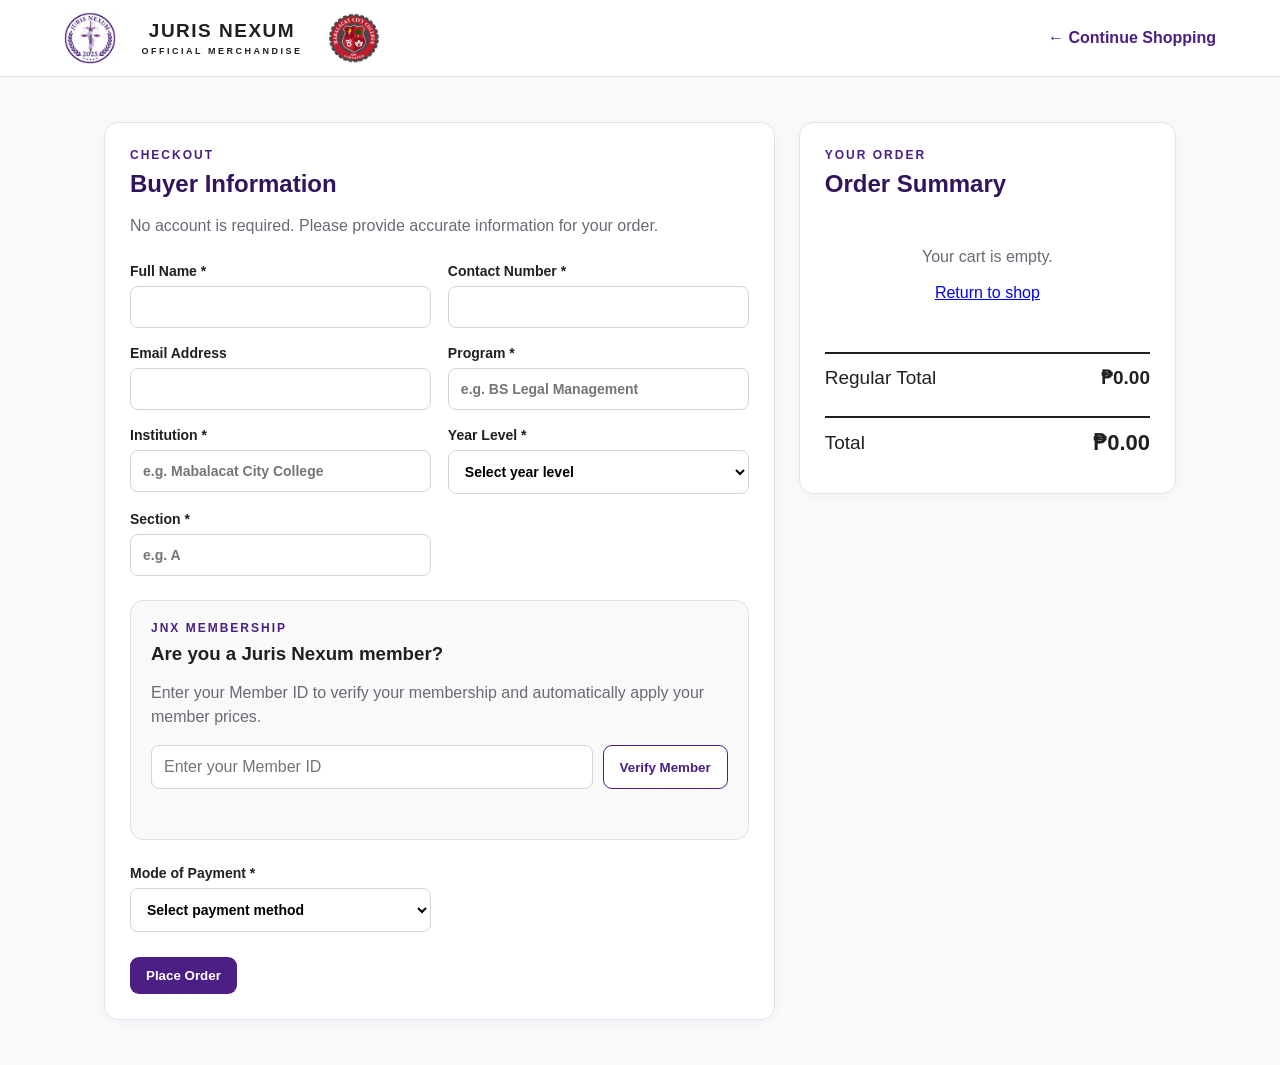
==== commit 9aa1915f: "Add JNX and MCC branding to merchandise pages" ====
--- a/checkout.html
+++ b/checkout.html
@@ -9,14 +9,28 @@
 </head>
 <body>
 <header class="site-header">
-  <a class="brand brand-link" href="index.html">
-    <img src="assets/jnx-logo.png" alt="Juris Nexum logo">
-    <div>
-      <h1>Juris Nexum</h1>
-      <p>Merchandise Shop</p>
-    </div>
+  <a class="brand brand-link" href="index.html" aria-label="Juris Nexum Official Merchandise">
+    <img
+      src="assets/jnx-logo.png"
+      alt="Juris Nexum logo"
+      class="brand-logo"
+    >
+
+    <span class="brand-center">
+      <span class="brand-main">JURIS NEXUM</span>
+      <span class="brand-sub">OFFICIAL MERCHANDISE</span>
+    </span>
+
+    <img
+      src="assets/mcc-logo.png"
+      alt="Mabalacat City College logo"
+      class="brand-mcc"
+    >
   </a>
-  <a id="continueShoppingBtn" class="text-link" href="./shop.html">← Continue Shopping</a>
+
+  <a id="continueShoppingBtn" class="text-link" href="./shop.html">
+    ← Continue Shopping
+  </a>
 </header>
 
 <main class="checkout-page">
--- a/css/style.css
+++ b/css/style.css
@@ -2810,3 +2810,90 @@
     transform: none;
   }
 }
+
+/* =========================
+   JNX + MCC CHECKOUT HEADER
+========================= */
+
+.site-header {
+  display: flex;
+  align-items: center;
+  justify-content: space-between;
+  gap: 30px;
+}
+
+.site-header .brand {
+  display: inline-flex;
+  align-items: center;
+  justify-content: center;
+  gap: 16px;
+  text-decoration: none;
+  flex-shrink: 0;
+}
+
+.site-header .brand-logo,
+.site-header .brand-mcc {
+  width: 52px;
+  height: 52px;
+  object-fit: contain;
+  display: block;
+  flex-shrink: 0;
+}
+
+.site-header .brand-center {
+  display: flex;
+  flex-direction: column;
+  align-items: center;
+  justify-content: center;
+  min-width: 180px;
+  text-align: center;
+}
+
+.site-header .brand-main {
+  display: block;
+  font-size: 19px;
+  font-weight: 900;
+  letter-spacing: 1.5px;
+  line-height: 1;
+  white-space: nowrap;
+}
+
+.site-header .brand-sub {
+  display: block;
+  margin-top: 6px;
+  font-size: 9px;
+  font-weight: 700;
+  letter-spacing: 2.5px;
+  white-space: nowrap;
+}
+
+@media (max-width: 700px) {
+  .site-header {
+    gap: 12px;
+  }
+
+  .site-header .brand {
+    gap: 8px;
+  }
+
+  .site-header .brand-logo,
+  .site-header .brand-mcc {
+    width: 38px;
+    height: 38px;
+  }
+
+  .site-header .brand-center {
+    min-width: 0;
+  }
+
+  .site-header .brand-main {
+    font-size: 13px;
+    letter-spacing: 1px;
+  }
+
+  .site-header .brand-sub {
+    margin-top: 4px;
+    font-size: 6px;
+    letter-spacing: 1.5px;
+  }
+}
